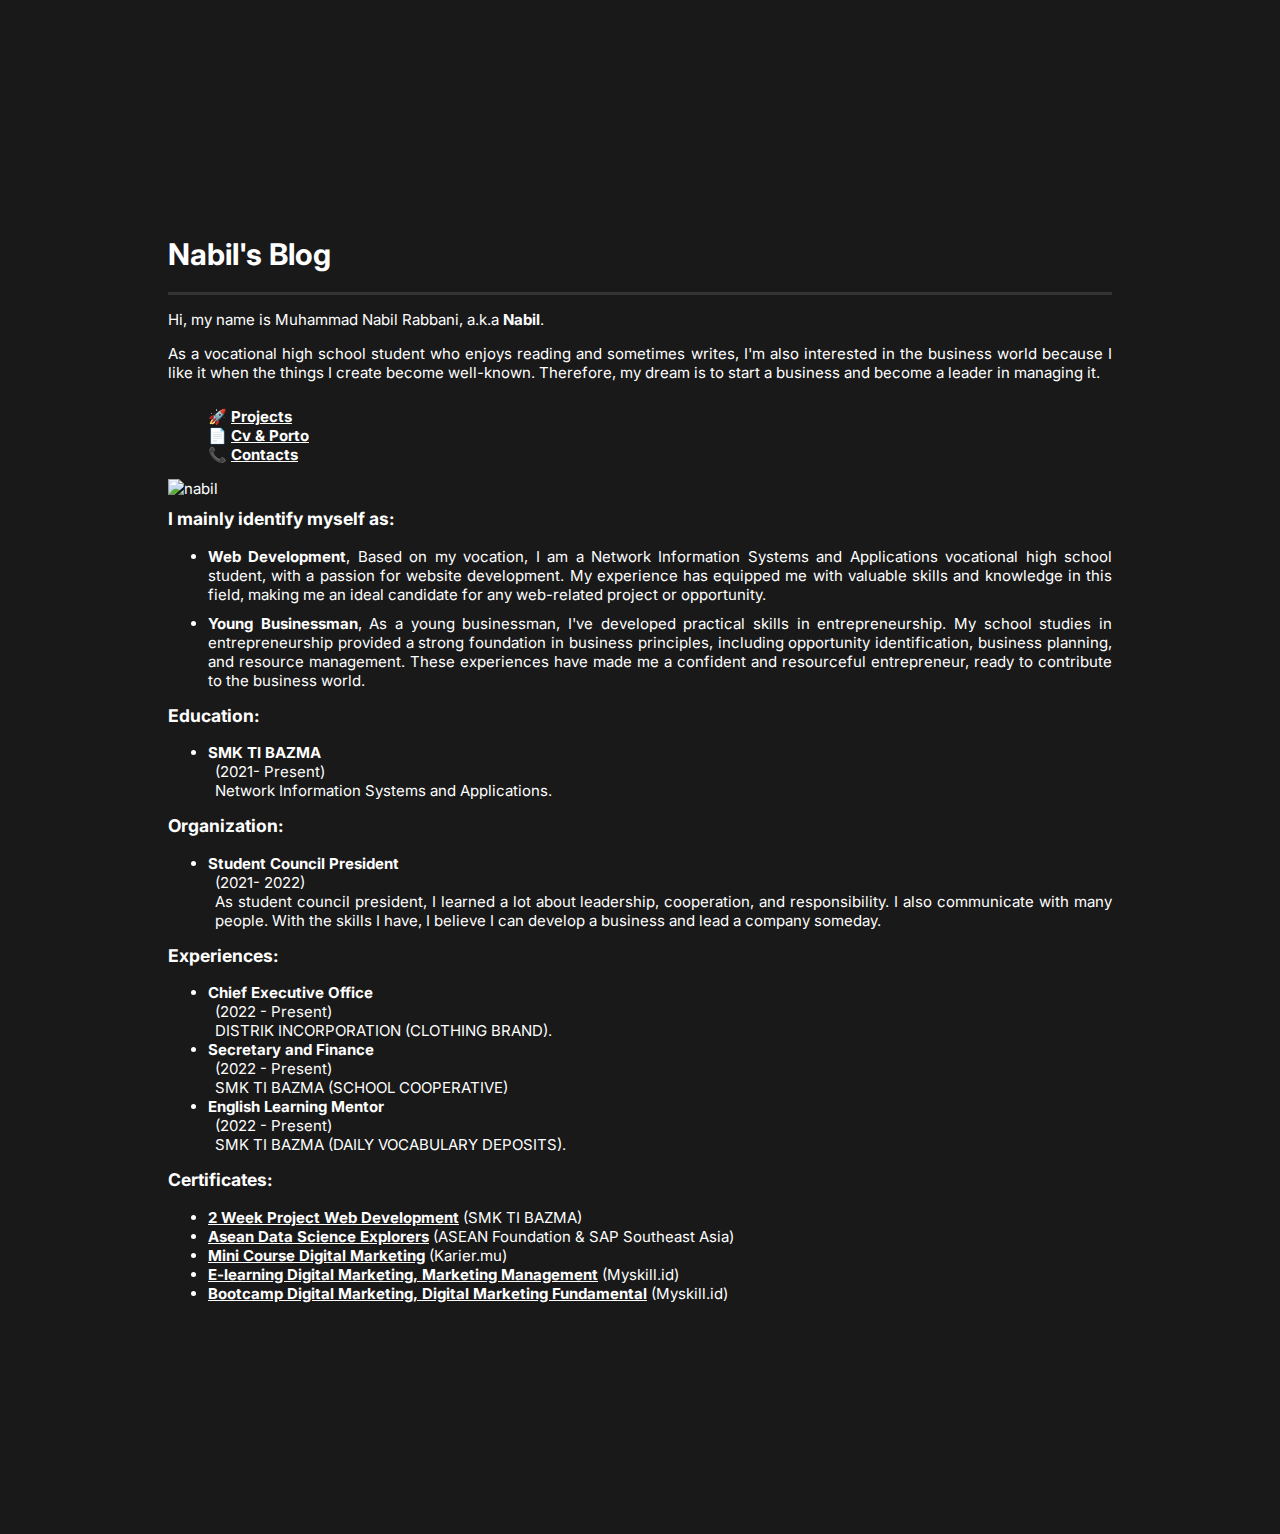
==== index.html @ c9f9f90b "home" ====
<!doctype html>
<html lang="en">

<head>
    <meta charset="utf-8">
    <meta name="viewport" content="width=device-width, initial-scale=1">
    <title>Nabil's Blog</title>
    <link href="https://cdn.jsdelivr.net/npm/bootstrap@5.3.2/dist/css/bootstrap.min.css" rel="stylesheet" integrity="sha384-T3c6CoIi6uLrA9TneNEoa7RxnatzjcDSCmG1MXxSR1GAsXEV/Dwwykc2MPK8M2HN" crossorigin="anonymous">
    <link rel="stylesheet" href="style/style.css">
    <link rel="stylesheet" href="https://cdnjs.cloudflare.com/ajax/libs/font-awesome/4.7.0/css/font-awesome.min.css">
</head>

<body>

    <div class="container">
        <!-- Large Device Title -->
        <div class="row" id="large-device">
            <h1>Nabil's Blog</h1>
            <hr>
            <div class="col-9">
                <p>Hi, my name is Muhammad Nabil Rabbani, a.k.a <b>Nabil</b>.</p>
                <p>As a vocational high school student who enjoys reading and sometimes writes, I'm also interested in the business world because I like it when the things I create become well-known. Therefore, my dream is to start a business and become
                    a leader in managing it.</p>
            </div>
            <div class="col-3 d-flex flex-row-reverse" id="nav">
                <ul style="list-style-type: none;">
                    <li>🚀
                        <a href=""><b>Projects</b></a>
                    </li>
                    <li>📄
                        <a href=""><b>Cv & Porto</b></a>
                    </li>
                    <li>📞
                        <a href=""><b>Contacts</b></a>
                    </li>
                </ul>
            </div>
        </div>

        <!-- Small Device Title -->
        <div class="row" id="small-device">
            <h1>Nabil's Blog</h1>

            <p>Hi, my name is Muhammad Nabil Rabbani, a.k.a <b>Nabil</b>.</p>
            <p>As a vocational high school student who enjoys reading and sometimes writes, I'm also interested in the business world because I like it when the things I create become well-known. Therefore, my dream is to start a business and become a leader
                in managing it.</p>
            <ul style="list-style-type: none;">
                <li>🚀
                    <a href=""><b>Projects</b></a>
                </li>
                <li>📄
                    <a href=""><b>Cv & Porto</b></a>
                </li>
                <li>📞
                    <a href=""><b>Contacts</b></a>
                </li>
            </ul>
        </div>

        <div class="row">
            <img src="image/nabil.JPG" alt="nabil">
            <h3>I mainly identify myself as:</h3>
            <div>
                <ul>
                    <li id="nabil"><b>Web Development</b>, Based on my vocation, I am a Network Information Systems and Applications vocational high school student, with a passion for website development. My experience has equipped me with valuable skills and knowledge
                        in this field, making me an ideal candidate for any web-related project or opportunity.
                    </li>
                    <li><b>Young Businessman</b>, As a young businessman, I've developed practical skills in entrepreneurship. My school studies in entrepreneurship provided a strong foundation in business principles, including opportunity identification,
                        business planning, and resource management. These experiences have made me a confident and resourceful entrepreneur, ready to contribute to the business world.
                    </li>
                </ul>
            </div>
            <h3>Education:</h3>
            <div>
                <ul>
                    <li><b>SMK TI BAZMA</b></li>
                    <ul class="content" style="margin-left: -33px;">
                        <li>(2021- Present)</li>
                        <li>Network Information Systems and Applications.</li>
                    </ul>
                </ul>
            </div>
            <h3>Organization:</h3>
            <div>
                <ul>
                    <li><b>Student Council President</b></li>
                    <ul class="content" style="margin-left: -33px;">
                        <li>(2021- 2022)</li>
                        <li>As student council president, I learned a lot about leadership, cooperation, and responsibility. I also communicate with many people. With the skills I have, I believe I can develop a business and lead a company someday.</li>
                    </ul>
                </ul>
            </div>
            <h3>Experiences:</h3>
            <div>
                <ul>
                    <li><b>Chief Executive Office</b></li>
                    <ul class="content" style="margin-left: -33px;">
                        <li>(2022 - Present)</li>
                        <li>DISTRIK INCORPORATION (CLOTHING BRAND).</li>
                    </ul>
                    <li><b>Secretary and Finance</b></li>
                    <ul class="content" style="margin-left: -33px;">
                        <li>(2022 - Present)</li>
                        <li>SMK TI BAZMA (SCHOOL COOPERATIVE)</li>
                    </ul>
                    <li><b>English Learning Mentor</b></li>
                    <ul class="content" style="margin-left: -33px;">
                        <li>(2022 - Present)</li>
                        <li>SMK TI BAZMA (DAILY VOCABULARY DEPOSITS).</li>
                    </ul>
                </ul>
            </div>
            <h3>Certificates:</h3>
            <div style="text-align: left;">
                <ul>
                    <li>
                        <a href="https://drive.google.com/file/d/17S-R7fIYucbJVvqYxl86b9R4hgQtsx1q/view?usp=drive_link" target="_blank"><b>2 Week Project Web Development</b></a> (SMK TI BAZMA)
                    </li>
                    <li>
                        <a href="https://drive.google.com/file/d/1bsgnqn96628ZQU4t5BUuXItwy3LmmBvk/view?usp=sharing" target="_blank"><b>Asean Data Science Explorers</b></a> (ASEAN Foundation & SAP Southeast Asia)</li>
                    <li>
                        <a href="https://drive.google.com/file/d/1ZnbngAOxY7DCT7XQFH_R32YTPf6Lr6ts/view?usp=drive_link" target="_blank"><b>Mini Course Digital Marketing</b></a> (Karier.mu)</li>
                    <li>
                        <a href="https://drive.google.com/drive/folders/18dzLWrWgRX7QlrU1QEPMUSl_eocIfH_7?usp=drive_link" target="_blank"><b>E-learning Digital Marketing, Marketing Management</b></a> (Myskill.id)</li>
                    <li>
                        <a href="https://drive.google.com/file/d/1JcUo0koocdyiMZi0ho--cJCfpcesUrFP/view?usp=drive_link" target="_blank"><b>Bootcamp Digital Marketing, Digital Marketing Fundamental</b></a> (Myskill.id)</li>
                </ul>
            </div>
        </div>
    </div>


    <script src="https://cdn.jsdelivr.net/npm/@popperjs/core@2.11.8/dist/umd/popper.min.js" integrity="sha384-I7E8VVD/ismYTF4hNIPjVp/Zjvgyol6VFvRkX/vR+Vc4jQkC+hVqc2pM8ODewa9r" crossorigin="anonymous"></script>
    <script src="https://cdn.jsdelivr.net/npm/bootstrap@5.3.2/dist/js/bootstrap.min.js" integrity="sha384-BBtl+eGJRgqQAUMxJ7pMwbEyER4l1g+O15P+16Ep7Q9Q+zqX6gSbd85u4mG4QzX+" crossorigin="anonymous"></script>
    <script src="https://cdn.jsdelivr.net/npm/bootstrap@5.3.2/dist/js/bootstrap.bundle.min.js" integrity="sha384-C6RzsynM9kWDrMNeT87bh95OGNyZPhcTNXj1NW7RuBCsyN/o0jlpcV8Qyq46cDfL" crossorigin="anonymous"></script>
</body>

</html>

</html>
---- style/style.css ----
@import url('https://fonts.googleapis.com/css2?family=Inter:wght@100;200;300;400;500;600;700;800;900&display=swap');
body {
    background-color: #191919;
    color: white;
    font-family: 'Inter', sans-serif;
    text-align: justify;
}

nav {
    background-color: #333;
    /* Set your desired background color */
    width: 100%;
    margin: 0;
    padding: 0;
}

hr {
    border: none;
    height: 3px;
    /* Set the hr color */
    color: #333;
    /* old IE */
    background-color: #333;
    /* Modern Browsers */
    margin-bottom: 30px;
    padding: 0px;
    margin: 0px;
}

.row h3 {
    margin-top: 2rem;
}

.main p {
    display: inline;
    padding-left: 18px;
}

.content {
    list-style: none;
}

a {
    color: white;
}

#nabil {
    margin-bottom: 10px;
}

#nav {
    margin-top: 35px;
}

@media screen and (min-device-width: 1440px) and (max-device-width: 2560px) {
    body {
        padding: 10rem 35rem 10rem 35rem;
    }
    #small-device {
        display: none;
    }
    #nav {
        margin-top: 20px;
    }
}

@media screen and (min-device-width: 1024px) and (max-device-width: 1440px) {
    body {
        padding: 13rem 10rem 13rem 10rem;
        font-size: 15px;
    }
    .row h3 {
        margin-top: 10px;
    }
    .col-3 {
        margin-top: 20px;
    }
    #small-device {
        display: none;
    }
    #nav {
        margin-top: 25px;
    }
}

@media screen and (min-device-width: 768px) and (max-device-width: 1024px) {
    body {
        padding: 10rem 8rem 10rem 8rem;
        font-size: 12px;
    }
    .row h3 {
        margin-top: 10px;
    }
    .col-3 {
        margin-top: 25px;
    }
    #small-device {
        display: none;
    }
}

@media screen and (min-device-width: 450px) and (max-device-width: 768px) {
    body {
        padding: 8rem 5rem 8rem 5rem;
    }
    .row h3 {
        margin-top: 10px;
    }
    #small-device {
        display: none;
    }
    .col-3 {
        margin-top: 30px;
    }
}

@media screen and (max-width: 450px) {
    body {
        padding: 5rem 2rem 5rem 2rem;
        font-size: 10px;
    }
    .row h3 {
        margin-top: 10px;
        font-size: 20px;
    }
    img {
        margin-bottom: 5px;
    }
    #large-device {
        display: none;
    }
}
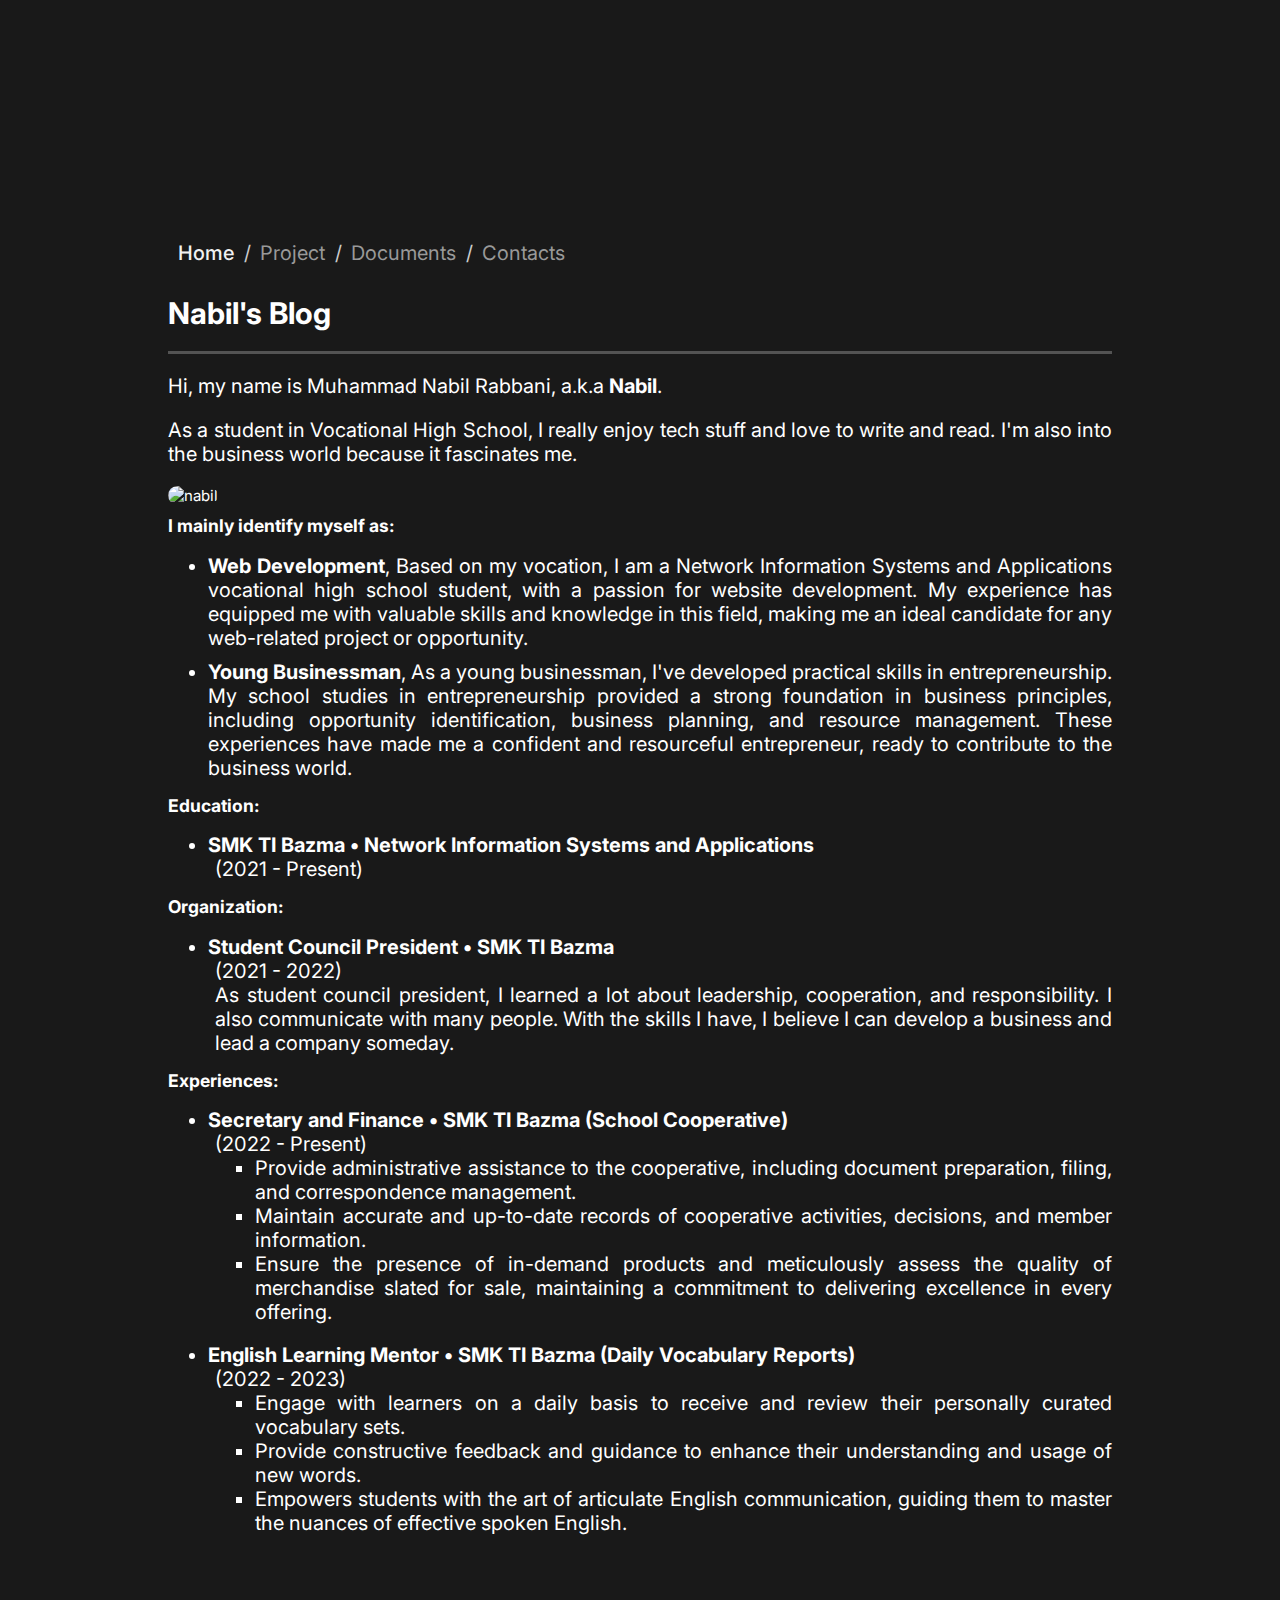
==== commit 01b74380: "contacts" ====
--- a/index.html
+++ b/index.html
@@ -4,62 +4,90 @@
 <head>
     <meta charset="utf-8">
     <meta name="viewport" content="width=device-width, initial-scale=1">
-    <title>Nabil's Blog</title>
+    <title>Home</title>
+    <link rel="icon" type="image/x-icon" href="image/home.png">
     <link href="https://cdn.jsdelivr.net/npm/bootstrap@5.3.2/dist/css/bootstrap.min.css" rel="stylesheet" integrity="sha384-T3c6CoIi6uLrA9TneNEoa7RxnatzjcDSCmG1MXxSR1GAsXEV/Dwwykc2MPK8M2HN" crossorigin="anonymous">
     <link rel="stylesheet" href="style/style.css">
     <link rel="stylesheet" href="https://cdnjs.cloudflare.com/ajax/libs/font-awesome/4.7.0/css/font-awesome.min.css">
+    <style>
+        @media screen and (min-device-width: 768px) and (max-device-width: 1024px) {
+          p {
+            font-size: 15px;
+          }
+
+          li {
+            font-size: 15px;
+          }
+        }
+
+        @media screen and (min-device-width: 1024px) and (max-device-width: 1440px) {
+            p {
+                font-size: 20px;
+            }
+
+            li {
+                font-size: 20px;
+            }
+        }
+    </style>
 </head>
 
 <body>
 
     <div class="container">
         <!-- Large Device Title -->
-        <div class="row" id="large-device">
+        <div class="row">
+            <ul class="breadcrumbs">
+                <li class="breadcrumbs__item">
+                    <a href="index.html" class="breadcrumbs__link breadcrumbs__link--active">Home</a>
+                </li>
+                <li class="breadcrumbs__item">
+                    <a href="projects.html" class="breadcrumbs__link">Project</a>
+                </li>
+                <li class="breadcrumbs__item">
+                    <a href="documents.html" class="breadcrumbs__link">Documents</a>
+                </li>
+                <li class="breadcrumbs__item">
+                    <a href="contacts.html" class="breadcrumbs__link">Contacts</a>
+                </li>
+            </ul>
             <h1>Nabil's Blog</h1>
-            <hr>
-            <div class="col-9">
+            <div>
+                <hr>
+            </div>
+            <div class="mt-3">
                 <p>Hi, my name is Muhammad Nabil Rabbani, a.k.a <b>Nabil</b>.</p>
-                <p>As a vocational high school student who enjoys reading and sometimes writes, I'm also interested in the business world because I like it when the things I create become well-known. Therefore, my dream is to start a business and become
-                    a leader in managing it.</p>
-            </div>
-            <div class="col-3 d-flex flex-row-reverse" id="nav">
-                <ul style="list-style-type: none;">
-                    <li>🚀
-                        <a href=""><b>Projects</b></a>
-                    </li>
-                    <li>📄
-                        <a href=""><b>Cv & Porto</b></a>
-                    </li>
-                    <li>📞
-                        <a href=""><b>Contacts</b></a>
-                    </li>
-                </ul>
+                <p>As a student in Vocational High School, I really enjoy tech stuff and love to write and read. I'm also into the business world because it fascinates me.</p>
             </div>
         </div>
 
         <!-- Small Device Title -->
-        <div class="row" id="small-device">
-            <h1>Nabil's Blog</h1>
-
-            <p>Hi, my name is Muhammad Nabil Rabbani, a.k.a <b>Nabil</b>.</p>
-            <p>As a vocational high school student who enjoys reading and sometimes writes, I'm also interested in the business world because I like it when the things I create become well-known. Therefore, my dream is to start a business and become a leader
-                in managing it.</p>
-            <ul style="list-style-type: none;">
-                <li>🚀
-                    <a href=""><b>Projects</b></a>
+        <!-- <div class="row" id="small-device">
+            <ul class="breadcrumbs">
+                <li class="breadcrumbs__item">
+                    <a href="index.html" class="breadcrumbs__link breadcrumbs__link--active">Home</a>
                 </li>
-                <li>📄
-                    <a href=""><b>Cv & Porto</b></a>
+                <li class="breadcrumbs__item">
+                    <a href="projects.html" class="breadcrumbs__link">Project</a>
                 </li>
-                <li>📞
-                    <a href=""><b>Contacts</b></a>
+                <li class="breadcrumbs__item">
+                    <a href="" class="breadcrumbs__link">Documents</a>
+                </li>
+                <li class="breadcrumbs__item">
+                    <a href="" class="breadcrumbs__link">Contacts</a>
                 </li>
             </ul>
-        </div>
+            <h1>Nabil's Blog</h1>
+            <div class="mb-2">
+                <hr>
+            </div>
+            <p>Hi, my name is Muhammad Nabil Rabbani, a.k.a <b>Nabil</b>.</p>
+            <p>As a student in Vocational High School, I really enjoy tech stuff and love to write and read. I'm also into the business world because it fascinates me.</p>
+        </div> -->
 
         <div class="row">
             <img src="image/nabil.JPG" alt="nabil">
-            <h3>I mainly identify myself as:</h3>
+            <h3 class="mt-5">I mainly identify myself as:</h3>
             <div>
                 <ul>
                     <li id="nabil"><b>Web Development</b>, Based on my vocation, I am a Network Information Systems and Applications vocational high school student, with a passion for website development. My experience has equipped me with valuable skills and knowledge
@@ -73,19 +101,18 @@
             <h3>Education:</h3>
             <div>
                 <ul>
-                    <li><b>SMK TI BAZMA</b></li>
+                    <li><b>SMK TI Bazma • Network Information Systems and Applications</b></li>
                     <ul class="content" style="margin-left: -33px;">
-                        <li>(2021- Present)</li>
-                        <li>Network Information Systems and Applications.</li>
+                        <li>(2021 - Present)</li>   
                     </ul>
                 </ul>
             </div>
             <h3>Organization:</h3>
             <div>
                 <ul>
-                    <li><b>Student Council President</b></li>
+                    <li><b>Student Council President • SMK TI Bazma</b></li>
                     <ul class="content" style="margin-left: -33px;">
-                        <li>(2021- 2022)</li>
+                        <li>(2021 - 2022)</li>
                         <li>As student council president, I learned a lot about leadership, cooperation, and responsibility. I also communicate with many people. With the skills I have, I believe I can develop a business and lead a company someday.</li>
                     </ul>
                 </ul>
@@ -93,37 +120,28 @@
             <h3>Experiences:</h3>
             <div>
                 <ul>
-                    <li><b>Chief Executive Office</b></li>
+                    <li><b>Secretary and Finance • SMK TI Bazma (School Cooperative)</b></li>
                     <ul class="content" style="margin-left: -33px;">
                         <li>(2022 - Present)</li>
-                        <li>DISTRIK INCORPORATION (CLOTHING BRAND).</li>
+                        <ul>
+                            <li>Provide administrative assistance to the cooperative, including document preparation, filing, and correspondence
+                            management.</li>
+                            <li>Maintain accurate and up-to-date records of cooperative activities, decisions, and member information.</li>
+                            <li>Ensure the presence of in-demand products and meticulously assess the quality of merchandise slated for sale,
+                            maintaining a commitment to delivering excellence in every offering.</li>
+                        </ul>
                     </ul>
-                    <li><b>Secretary and Finance</b></li>
+                    <br>
+                    <li><b>English Learning Mentor • SMK TI Bazma (Daily Vocabulary Reports)</b></li>
                     <ul class="content" style="margin-left: -33px;">
-                        <li>(2022 - Present)</li>
-                        <li>SMK TI BAZMA (SCHOOL COOPERATIVE)</li>
+                        <li>(2022 - 2023)</li>
+                        <ul>
+                            <li>Engage with learners on a daily basis to receive and review their personally curated vocabulary sets.</li>
+                            <li>Provide constructive feedback and guidance to enhance their understanding and usage of new words.</li>
+                            <li>Empowers students with the art of articulate English communication, guiding them to master the nuances of effective
+                            spoken English.</li>
+                        </ul>
                     </ul>
-                    <li><b>English Learning Mentor</b></li>
-                    <ul class="content" style="margin-left: -33px;">
-                        <li>(2022 - Present)</li>
-                        <li>SMK TI BAZMA (DAILY VOCABULARY DEPOSITS).</li>
-                    </ul>
-                </ul>
-            </div>
-            <h3>Certificates:</h3>
-            <div style="text-align: left;">
-                <ul>
-                    <li>
-                        <a href="https://drive.google.com/file/d/17S-R7fIYucbJVvqYxl86b9R4hgQtsx1q/view?usp=drive_link" target="_blank"><b>2 Week Project Web Development</b></a> (SMK TI BAZMA)
-                    </li>
-                    <li>
-                        <a href="https://drive.google.com/file/d/1bsgnqn96628ZQU4t5BUuXItwy3LmmBvk/view?usp=sharing" target="_blank"><b>Asean Data Science Explorers</b></a> (ASEAN Foundation & SAP Southeast Asia)</li>
-                    <li>
-                        <a href="https://drive.google.com/file/d/1ZnbngAOxY7DCT7XQFH_R32YTPf6Lr6ts/view?usp=drive_link" target="_blank"><b>Mini Course Digital Marketing</b></a> (Karier.mu)</li>
-                    <li>
-                        <a href="https://drive.google.com/drive/folders/18dzLWrWgRX7QlrU1QEPMUSl_eocIfH_7?usp=drive_link" target="_blank"><b>E-learning Digital Marketing, Marketing Management</b></a> (Myskill.id)</li>
-                    <li>
-                        <a href="https://drive.google.com/file/d/1JcUo0koocdyiMZi0ho--cJCfpcesUrFP/view?usp=drive_link" target="_blank"><b>Bootcamp Digital Marketing, Digital Marketing Fundamental</b></a> (Myskill.id)</li>
                 </ul>
             </div>
         </div>
@@ -135,6 +153,4 @@
     <script src="https://cdn.jsdelivr.net/npm/bootstrap@5.3.2/dist/js/bootstrap.bundle.min.js" integrity="sha384-C6RzsynM9kWDrMNeT87bh95OGNyZPhcTNXj1NW7RuBCsyN/o0jlpcV8Qyq46cDfL" crossorigin="anonymous"></script>
 </body>
 
-</html>
-
 </html>--- a/style/style.css
+++ b/style/style.css
@@ -1,9 +1,31 @@
 @import url('https://fonts.googleapis.com/css2?family=Inter:wght@100;200;300;400;500;600;700;800;900&display=swap');
+
 body {
     background-color: #191919;
     color: white;
     font-family: 'Inter', sans-serif;
     text-align: justify;
+}
+
+.container .row .col img {
+    transition: transform 0.3s ease;
+}
+
+.container .row .col img:hover {
+    transform: scale(1.1);
+}
+
+.grid-container {
+    display: grid;
+    grid-template-columns: auto auto auto;
+    padding: 10px;
+    justify-content: center;
+}
+
+.grid-item {
+    padding: 15px;
+    font-size: 15px;
+    text-align: center;
 }
 
 nav {
@@ -14,15 +36,18 @@
     padding: 0;
 }
 
+h1 {
+    font-weight: 700;
+}
+
 hr {
     border: none;
     height: 3px;
     /* Set the hr color */
-    color: #333;
+    color: #535353;
     /* old IE */
-    background-color: #333;
+    background-color: #535353;
     /* Modern Browsers */
-    margin-bottom: 30px;
     padding: 0px;
     margin: 0px;
 }
@@ -44,6 +69,10 @@
     color: white;
 }
 
+.col-9 {
+    margin-top: 10px;
+}
+
 #nabil {
     margin-bottom: 10px;
 }
@@ -52,35 +81,95 @@
     margin-top: 35px;
 }
 
+.tablet .image-container {
+    margin-bottom: 10px;
+}
+
+img {
+    border-radius: 10px;
+    -webkit-border-radius: 10px;
+    -moz-border-radius: 10px;
+    -ms-border-radius: 10px;
+    -o-border-radius: 10px;
+}
+
+
+.breadcrumbs {
+    padding: 10px;
+    font-family: 'Inter', sans-serif;
+}
+
+.breadcrumbs__item {
+    display: inline-block;
+}
+
+.breadcrumbs__item:not(:last-of-type)::after {
+    content: '/';
+    margin: 0 5px;
+    color: #ccc;
+}
+
+.breadcrumbs__link {
+    text-decoration: none;
+    color: #999;
+}
+
+.breadcrumbs__link:hover {
+    text-decoration: underline;
+}
+
+.breadcrumbs__link--active {
+    color: rgb(241, 241, 241);
+    font-weight: 500;
+}
+
 @media screen and (min-device-width: 1440px) and (max-device-width: 2560px) {
     body {
         padding: 10rem 35rem 10rem 35rem;
     }
+
+    #nav {
+        margin-top: 35px;
+    }
+
     #small-device {
         display: none;
     }
-    #nav {
-        margin-top: 20px;
-    }
-}
-
-@media screen and (min-device-width: 1024px) and (max-device-width: 1440px) {
+
+    .tablet {
+        display: none;
+    }
+}
+
+@media screen and (min-device-width: 1025px) and (max-device-width: 1440px) {
     body {
         padding: 13rem 10rem 13rem 10rem;
         font-size: 15px;
     }
-    .row h3 {
-        margin-top: 10px;
-    }
+
+    .row h3 {
+        margin-top: 10px;
+    }
+
+    .row h3.project-1 {
+        margin-top: 40  px;
+    }
+
     .col-3 {
         margin-top: 20px;
     }
-    #small-device {
-        display: none;
-    }
+
     #nav {
         margin-top: 25px;
     }
+
+    #small-device {
+        display: none;
+    }
+
+    .tablet {
+        display: none;
+    }
 }
 
 @media screen and (min-device-width: 768px) and (max-device-width: 1024px) {
@@ -88,30 +177,65 @@
         padding: 10rem 8rem 10rem 8rem;
         font-size: 12px;
     }
-    .row h3 {
-        margin-top: 10px;
-    }
+
+    .row h3 {
+        margin-top: 10px;
+    }
+
+    .row h3.project-1 {
+        margin-top: -30px;
+    }
+
     .col-3 {
         margin-top: 25px;
     }
-    #small-device {
-        display: none;
-    }
+
+    #hide-large {
+        display: none;
+    }
+
+    .image-text {
+        font-size: 15px;
+    }
+
+    #hide-mobile-1 {
+        display: none;
+    }
+
+    #hide-mobile-2 {
+        display: none;
+    }
+
 }
 
 @media screen and (min-device-width: 450px) and (max-device-width: 768px) {
     body {
         padding: 8rem 5rem 8rem 5rem;
     }
-    .row h3 {
-        margin-top: 10px;
-    }
-    #small-device {
-        display: none;
-    }
+
+    .row h3 {
+        margin-top: 10px;
+    }
+
+    .row h3.project-1 {
+        margin-top: -30px;
+    }
+
     .col-3 {
         margin-top: 30px;
     }
+
+    #hide-mobile-1 {
+        display: none;
+    }
+
+    #hide-mobile-2 {
+        display: none;
+    }
+
+    #large-device {
+        display: none;
+    }
 }
 
 @media screen and (max-width: 450px) {
@@ -119,14 +243,29 @@
         padding: 5rem 2rem 5rem 2rem;
         font-size: 10px;
     }
+
     .row h3 {
         margin-top: 10px;
         font-size: 20px;
     }
+
+    .row h3.project-1 {
+        margin-top: -30px;
+    }
+
     img {
         margin-bottom: 5px;
     }
+
     #large-device {
         display: none;
     }
+
+    #hide-mobile-1 {
+        display: none;
+    }
+
+    #hide-mobile-2 {
+        display: none;
+    }
 }